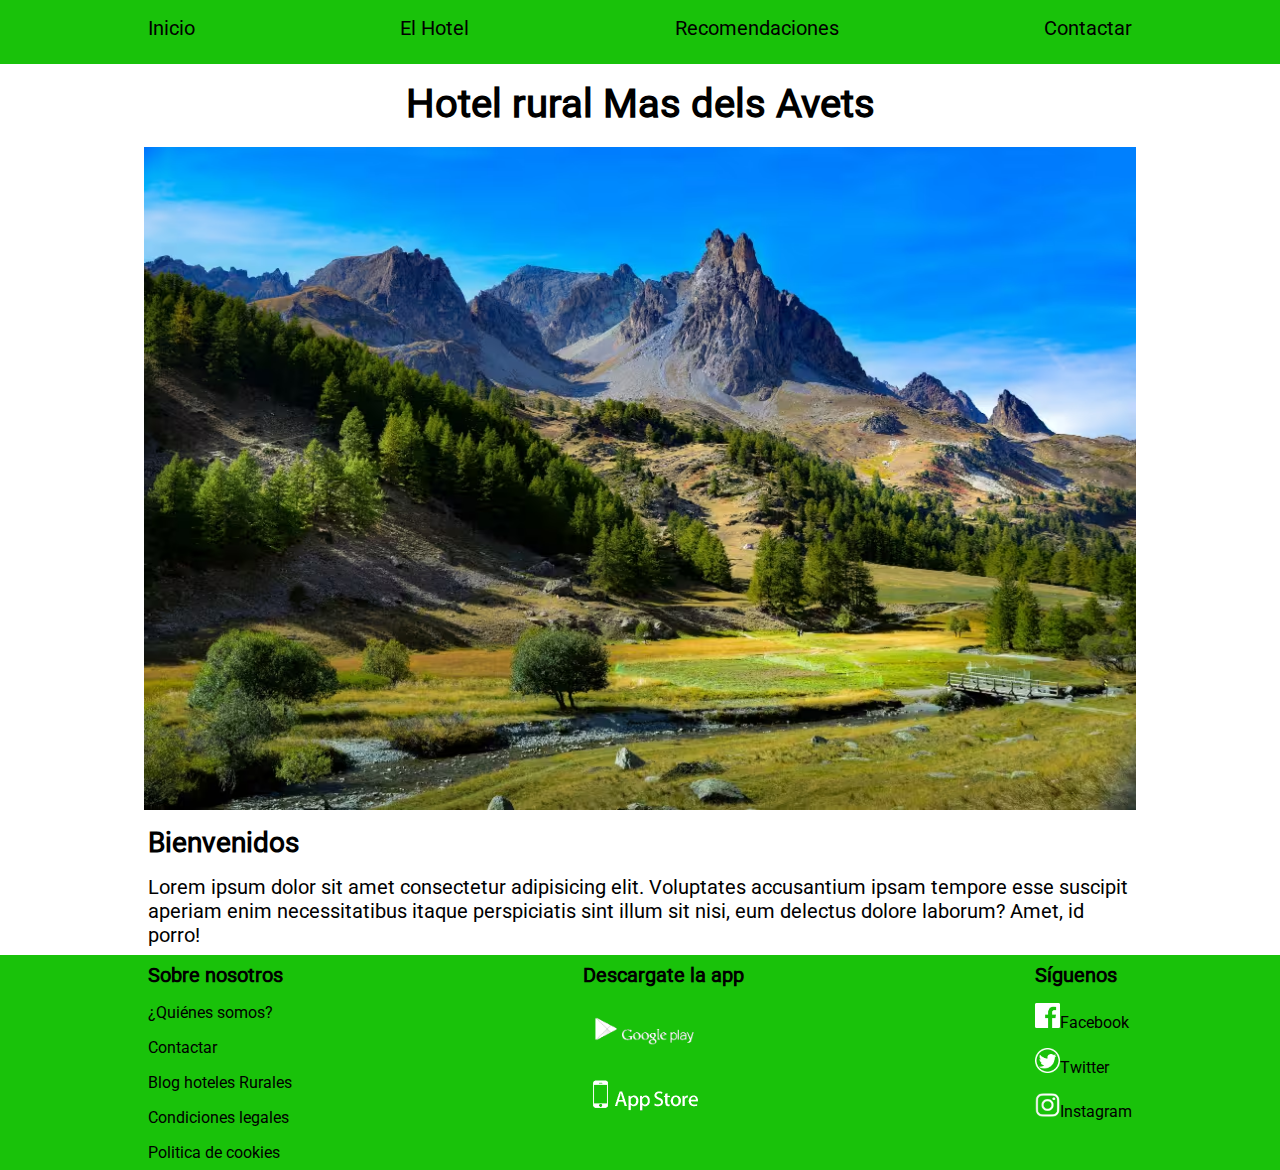
==== index.html @ a0b21963 "First commit" ====
<!DOCTYPE html>
<html lang="es">
<head>
    <meta charset="UTF-8">
    <meta name="viewport" content="width=device-width, initial-scale=1.0">
    <meta name="author" content="Andres Diaz for bewsystems by anondiaz" />
    <meta name="description" content="La mejor ubicación para tu escapada rural" />
    <meta name="keywords" content="Paseos por la montaña, Ruta rural" />
    <link rel="shortcut icon" href="img/favicon.ico" type="image/x-icon" />
    <title>Inicio - Mas dels Avets</title>
    <link rel="stylesheet" href="css/style.css" />
</head>
<body>
    <header>
        
    </header>
    <nav>
        <div>
            <ul>
                <li><a href="./index.html">Inicio</a></li>
                <li><a href="./hotel.html">El Hotel</a></li>
                <li><a href="./recomendaciones.html">Recomendaciones</a></li>
                <li><a href="./contactar.html">Contactar</a></li>
            </ul>
        </div>
    </nav>
    <main>
        <section>
            <div>
                <h1 tabindex="0">Hotel rural Mas dels Avets</h1>
                <img src="img/hermosa-vista-montanas-rocosas-arboles.avif" alt="Espectacular vista de las montañas y del valle">
            </div>
            <div>
                <h2 tabindex="0">
                Bienvenidos
                </h2>
                <p tabindex="0">
                Lorem ipsum dolor sit amet consectetur adipisicing elit. Voluptates accusantium ipsam tempore esse suscipit aperiam enim necessitatibus itaque perspiciatis sint illum sit nisi, eum delectus dolore laborum? Amet, id porro!
                </p>
            </div>
        </section>
    </main>
    <footer>
        <div class="pie_pagina">
            <div class="enlaces">
                <h2>
                Sobre nosotros
                </h2>
                <ul>
                    <li><a href="./quienes_somos.html">¿Quiénes somos?</a></li>
                    <li><a href="./contactar.html">Contactar</a></li>
                    <li><a href="https://blog.hotelesrurales.com">Blog hoteles Rurales</a></li>
                    <li><a href="./legal.html">Condiciones legales</a></li>
                    <li><a href="./cookies.html">Politica de cookies</a></li>
                </ul>   
            </div>
            <div class="apps">
                <h2>
                Descargate la app
                </h2>
                <ul>
                    <li><a href="https://play.google.com/store/apps/details?id=com.escapadarural.app.viajeros"><img src="img/google-play2.png" alt="Descargar la aplicación en Google Play"></a></li>
                    <li><a href="https://play.google.com/store/apps/details?id=com.escapadarural.app.viajeros"><img src="img/apple-store2.png" alt="Descargar la aplicación en la Apple Store"></a></li>
                </ul>   
            </div>
            <div class="links_rrss">
                <h2>
                Síguenos
                </h2>
                <ul>
                    <li><a href="https://facebook.com"><img src="img/png-transparent-facebook.png" alt="">Facebook</a></li>
                    <li><a href="https://x.com"><img src="img/png-transparent-twitter.png" alt="">Twitter</a></li>
                    <li><a href="https://instagram.com"><img src="img/png-transparent-instagram.png" alt="">Instagram</a></li>
                </ul>
            </div>
        </div>
    </footer>
    <script src="js/script.js"></script>
</body>
</html>
---- css/style.css ----
/* Traemos las fuentes de nuestro servidor */

@font-face {
    font-family: "Roboto";
    src: url("../fonts/Roboto-Regular.woff2") format("woff2"),
        url("../fonts/Roboto-Regular.woff") format("woff"),
        url("../fonts/Roboto-Regular.ttf");
    font-weight: normal;
    font-style: normal;
    font-display: swap;
}

/* Establecemos unos minimos para poder gestionar los elementos*/

* {
    margin: 0;
    padding: 0;
    box-sizing: border-box;
    font-family: Roboto, Arial, Helvetica, sans-serif;
}

:root {
    --width_xl: 1000px;
    --primary_color: #19c20a;
    --text_color: black;
    --enfasis_color: red;
}

/* Ayuda a definir estructura y distribución de los elementos, comentar cuando ya no sea necesario */
/* div {
  border: 2px solid black;
} */

nav {
    background-color: var(--primary_color);
    position: sticky;
    top: 0px;
    div {
        max-width: var(--width_xl);
        margin: 0 auto;
        height: 4rem;
        ul {
            padding: 1rem 0.5rem;
            display: flex;
            justify-content: space-between;
        }
    }
    li {
        
        list-style: none;
        
        
    }
    a {
        text-decoration: none;
        font-size: 1.25rem;
        color: var(--text_color);
    }
}

h1 {
    text-align: center;
    padding: 1rem;
    font-size: 2.5rem;
}

main {
    section {
        max-width: var(--width_xl);
        margin: 0 auto;
    }
    div {
        img {
            padding: 0.25rem;  
            max-width: 100%;
        }
        h2 {
            padding: 0.5rem;
            font-size: 1.75rem;
        }
        p {
            padding: 0.5rem;
            font-size: 1.25rem;
        }
    }
}

footer {
    background-color: var(--primary_color);
    .pie_pagina {
        margin: 0 auto;
        max-width: var(--width_xl);
        display: flex;
        justify-content: space-between;
    }
    h2 {
        padding: 0.5rem;
        font-size: 1.25rem;
    }
    ul {
        list-style: none;
        display: flex;
        flex-direction: column;
        justify-content: space-evenly;
    }
    li {
        padding: 0.5rem;
    }
    a {
        text-decoration: none;
        font-size: 1rem;
        color: var(--text_color);
    }
    .apps {
        img {
            width: 125px;
        }
    }
    .links_rrss {
        img {
            width: 25px;
        }
    }
    
}
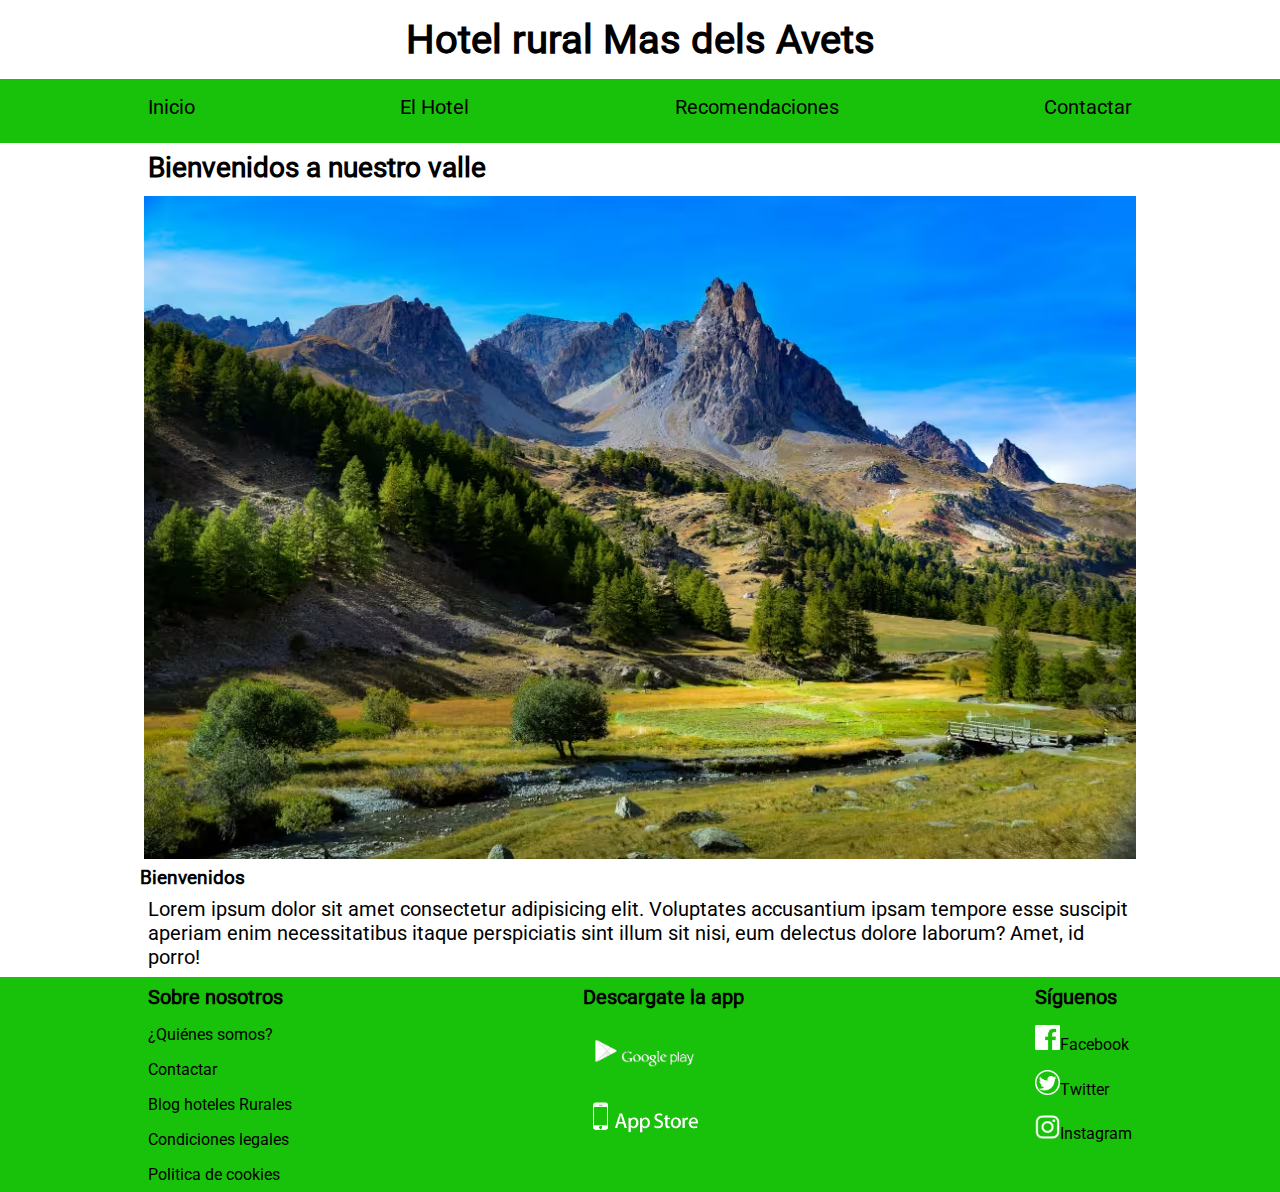
==== commit a7e9be16: "avanzando" ====
--- a/index.html
+++ b/index.html
@@ -12,7 +12,9 @@
 </head>
 <body>
     <header>
-        
+        <div>
+            <h1 tabindex="0">Hotel rural Mas dels Avets</h1>
+        </div>
     </header>
     <nav>
         <div>
@@ -27,13 +29,13 @@
     <main>
         <section>
             <div>
-                <h1 tabindex="0">Hotel rural Mas dels Avets</h1>
+                <h2 tabindex="0">Bienvenidos a nuestro valle</h2>
                 <img src="img/hermosa-vista-montanas-rocosas-arboles.avif" alt="Espectacular vista de las montañas y del valle">
             </div>
             <div>
-                <h2 tabindex="0">
+                <h3 tabindex="0">
                 Bienvenidos
-                </h2>
+                </h3>
                 <p tabindex="0">
                 Lorem ipsum dolor sit amet consectetur adipisicing elit. Voluptates accusantium ipsam tempore esse suscipit aperiam enim necessitatibus itaque perspiciatis sint illum sit nisi, eum delectus dolore laborum? Amet, id porro!
                 </p>
@@ -47,11 +49,11 @@
                 Sobre nosotros
                 </h2>
                 <ul>
-                    <li><a href="./quienes_somos.html">¿Quiénes somos?</a></li>
+                    <li><a href="#">¿Quiénes somos?</a></li>
                     <li><a href="./contactar.html">Contactar</a></li>
-                    <li><a href="https://blog.hotelesrurales.com">Blog hoteles Rurales</a></li>
-                    <li><a href="./legal.html">Condiciones legales</a></li>
-                    <li><a href="./cookies.html">Politica de cookies</a></li>
+                    <li><a href="https://blog.hotelesrurales.es">Blog hoteles Rurales</a></li>
+                    <li><a href="#">Condiciones legales</a></li>
+                    <li><a href="#">Politica de cookies</a></li>
                 </ul>   
             </div>
             <div class="apps">
@@ -59,8 +61,8 @@
                 Descargate la app
                 </h2>
                 <ul>
-                    <li><a href="https://play.google.com/store/apps/details?id=com.escapadarural.app.viajeros"><img src="img/google-play2.png" alt="Descargar la aplicación en Google Play"></a></li>
-                    <li><a href="https://play.google.com/store/apps/details?id=com.escapadarural.app.viajeros"><img src="img/apple-store2.png" alt="Descargar la aplicación en la Apple Store"></a></li>
+                    <li><a href="https://play.google.com/store/apps/"><img src="img/google-play2.avif" alt="Descargar la aplicación en Google Play"></a></li>
+                    <li><a href="https://www.apple.com/es/app-store/"><img src="img/apple-store2.avif" alt="Descargar la aplicación en la Apple Store"></a></li>
                 </ul>   
             </div>
             <div class="links_rrss">
@@ -68,9 +70,9 @@
                 Síguenos
                 </h2>
                 <ul>
-                    <li><a href="https://facebook.com"><img src="img/png-transparent-facebook.png" alt="">Facebook</a></li>
-                    <li><a href="https://x.com"><img src="img/png-transparent-twitter.png" alt="">Twitter</a></li>
-                    <li><a href="https://instagram.com"><img src="img/png-transparent-instagram.png" alt="">Instagram</a></li>
+                    <li><a href="https://facebook.com"><img src="img/png-transparent-facebook.avif" alt="">Facebook</a></li>
+                    <li><a href="https://x.com"><img src="img/png-transparent-twitter.avif" alt="">Twitter</a></li>
+                    <li><a href="https://instagram.com"><img src="img/png-transparent-instagram.avif" alt="">Instagram</a></li>
                 </ul>
             </div>
         </div>
--- a/css/style.css
+++ b/css/style.css
@@ -122,4 +122,41 @@
         }
     }
     
+}
+
+/* main > hr {
+
+} */
+.positivo {
+
+}
+.negativo {
+    
+}
+
+form {
+    display: flex;
+    flex-direction: column;
+    align-items: center;
+    .datos {
+        padding: 0.5rem;
+        display: flex;
+        justify-content: space-between;
+        align-items: center;
+        label {
+            width: 200px;
+        }
+        input {
+            width: 255px;
+        }
+    }
+    .botones {
+        padding: 0.5rem;
+        display: flex;
+        justify-content: space-between;
+    }
+    .superior {
+        padding-top: 1rem;
+    }
+
 }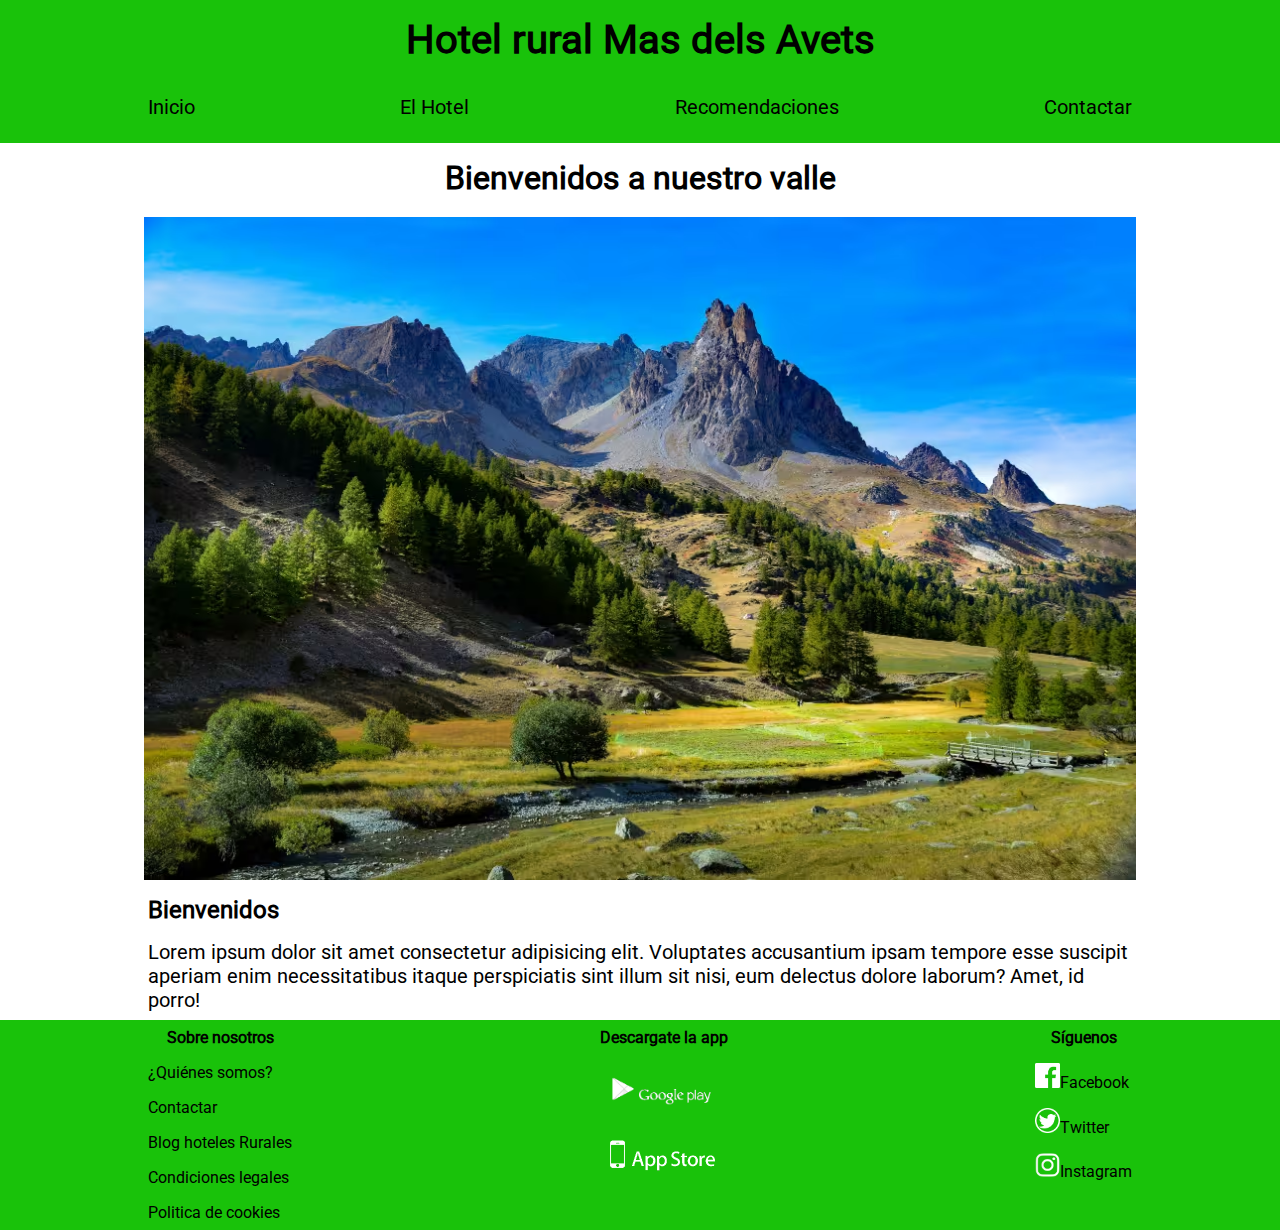
==== commit b6e01261: "finalizando" ====
--- a/index.html
+++ b/index.html
@@ -19,10 +19,10 @@
     <nav>
         <div>
             <ul>
-                <li><a href="./index.html">Inicio</a></li>
-                <li><a href="./hotel.html">El Hotel</a></li>
-                <li><a href="./recomendaciones.html">Recomendaciones</a></li>
-                <li><a href="./contactar.html">Contactar</a></li>
+                <li><a href="./index.html" aria-label="Accede a nuestra página de inicio">Inicio</a></li>
+                <li><a href="./hotel.html" aria-label="Mira como es nuestro hotel">El Hotel</a></li>
+                <li><a href="./recomendaciones.html" aria-label="Lee nuestras recomendaciones para ir a la montaña">Recomendaciones</a></li>
+                <li><a href="./contactar.html" aria-label="Contacta con nosotros">Contactar</a></li>
             </ul>
         </div>
     </nav>
@@ -49,11 +49,11 @@
                 Sobre nosotros
                 </h2>
                 <ul>
-                    <li><a href="#">¿Quiénes somos?</a></li>
-                    <li><a href="./contactar.html">Contactar</a></li>
-                    <li><a href="https://blog.hotelesrurales.es">Blog hoteles Rurales</a></li>
-                    <li><a href="#">Condiciones legales</a></li>
-                    <li><a href="#">Politica de cookies</a></li>
+                    <li><a href="#" aria-label="Conoce quienes somos">¿Quiénes somos?</a></li>
+                    <li><a href="./contactar.html" aria-label="Contacta con nosotros">Contactar</a></li>
+                    <li><a href="https://blog.hotelesrurales.es" aria-label="Accede a nuestro blog">Blog hoteles Rurales</a></li>
+                    <li><a href="#" aria-label="Accede a nuestras condiciones legales">Condiciones legales</a></li>
+                    <li><a href="#" aria-label="Accede a nuestra politica de cookies">Politica de cookies</a></li>
                 </ul>   
             </div>
             <div class="apps">
@@ -61,8 +61,8 @@
                 Descargate la app
                 </h2>
                 <ul>
-                    <li><a href="https://play.google.com/store/apps/"><img src="img/google-play2.avif" alt="Descargar la aplicación en Google Play"></a></li>
-                    <li><a href="https://www.apple.com/es/app-store/"><img src="img/apple-store2.avif" alt="Descargar la aplicación en la Apple Store"></a></li>
+                    <li><a href="https://play.google.com/store/apps/" aria-label="Descargar la aplicación en Google Play"><img src="img/google-play2.avif" alt="Descargar la aplicación en Google Play"></a></li>
+                    <li><a href="https://www.apple.com/es/app-store/" aria-label="Descargar la aplicación en la Apple Store"><img src="img/apple-store2.avif" alt="Descargar la aplicación en la Apple Store"></a></li>
                 </ul>   
             </div>
             <div class="links_rrss">
@@ -70,9 +70,9 @@
                 Síguenos
                 </h2>
                 <ul>
-                    <li><a href="https://facebook.com"><img src="img/png-transparent-facebook.avif" alt="">Facebook</a></li>
-                    <li><a href="https://x.com"><img src="img/png-transparent-twitter.avif" alt="">Twitter</a></li>
-                    <li><a href="https://instagram.com"><img src="img/png-transparent-instagram.avif" alt="">Instagram</a></li>
+                    <li><a href="https://facebook.com" aria-label="Accede a nuestro sitio en Facebook"><img src="img/png-transparent-facebook.avif" alt="">Facebook</a></li>
+                    <li><a href="https://x.com" aria-label="Accede a nuestro canal en X"><img src="img/png-transparent-twitter.avif" alt="">Twitter</a></li>
+                    <li><a href="https://instagram.com" aria-label="Accede a nuestro sitio en Instagram"><img src="img/png-transparent-instagram.avif" alt="">Instagram</a></li>
                 </ul>
             </div>
         </div>
--- a/css/style.css
+++ b/css/style.css
@@ -30,7 +30,9 @@
 /* div {
   border: 2px solid black;
 } */
-
+header {
+    background-color: var(--primary_color);
+}
 nav {
     background-color: var(--primary_color);
     position: sticky;
@@ -64,24 +66,28 @@
     font-size: 2.5rem;
 }
 
+h2 {
+    text-align: center;
+    padding: 1rem;
+    font-size: 2rem;
+}
+
 main {
     section {
         max-width: var(--width_xl);
         margin: 0 auto;
     }
-    div {
-        img {
-            padding: 0.25rem;  
-            max-width: 100%;
-        }
-        h2 {
-            padding: 0.5rem;
-            font-size: 1.75rem;
-        }
-        p {
-            padding: 0.5rem;
-            font-size: 1.25rem;
-        }
+    div > img {
+        padding: 0.25rem;  
+        max-width: 100%;
+    }
+    div > h3 {
+        padding: 0.5rem;
+        font-size: 1.5rem;
+    }
+    div > p {
+        padding: 0.5rem;
+        font-size: 1.25rem;
     }
 }
 
@@ -95,7 +101,7 @@
     }
     h2 {
         padding: 0.5rem;
-        font-size: 1.25rem;
+        font-size: 1rem;
     }
     ul {
         list-style: none;
@@ -124,14 +130,29 @@
     
 }
 
-/* main > hr {
+main > hr {
+border-width: 2px;
+border-color: black;
+}
 
-} */
-.positivo {
-
-}
-.negativo {
-    
+.recomendaciones{
+    padding: 1rem;
+    display: flex;
+    justify-content: space-evenly;
+    div {
+        width: 25rem;
+    }
+    li > h3 {
+        padding: 0;
+        font-weight: 500;
+        font-size: 1.5rem;
+    }
+    .positivo {
+        color: darkgreen;
+    }
+    .negativo {
+        color: darkred;
+    }
 }
 
 form {
@@ -144,13 +165,15 @@
         justify-content: space-between;
         align-items: center;
         label {
-            width: 200px;
+            width: 250px;
+            font-size: 1.25rem;
         }
         input {
-            width: 255px;
+            width: 250px;
         }
     }
     .botones {
+        width: 350px;
         padding: 0.5rem;
         display: flex;
         justify-content: space-between;
